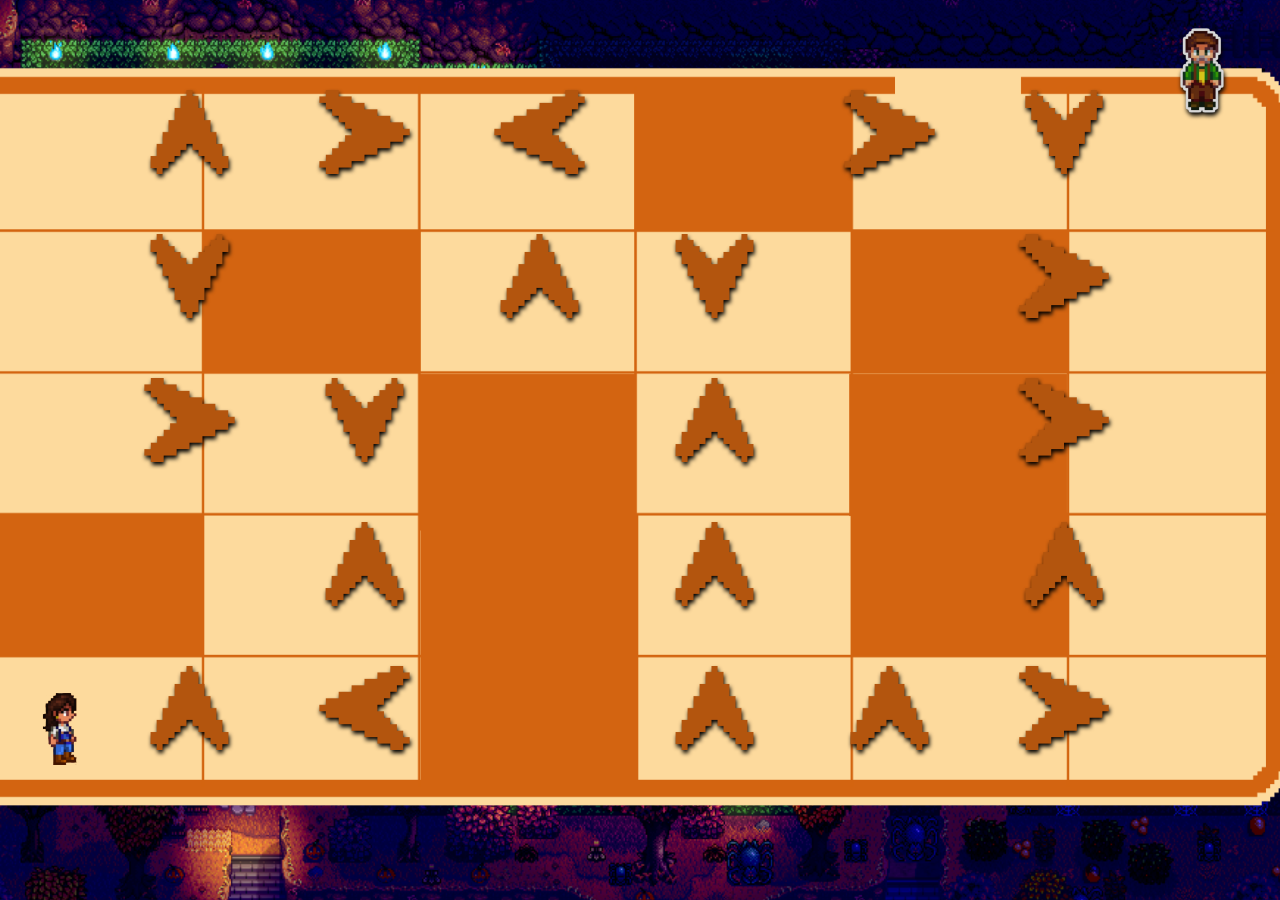
==== 2.html @ ded27cb6 "Initial commit" ====
<!DOCTYPE html>
<html lang="en">
  <head>
    <meta charset="UTF-8" />
    <title>Stardew Valley Fall</title>
    <link rel="stylesheet" href="style2.css" />
  </head>

  <body class="center-content">
    <div class="maze">
      <div class="row">
        <div class="box">
          <img
            class="clickable"
            id="r1c1"
            src="images/up.png"
            onclick="swapElements(this)"
          />
        </div>
        <div class="box">
          <img
            class="clickable"
            id="r1c2"
            src="images/right.png"
            onclick="swapElements(this)"
          />
        </div>
        <div class="box">
          <img
            class="clickable"
            id="r1c3"
            src="images/left.png"
            onclick="swapElements(this)"
          />
        </div>
        <div class="box"></div>
        <div class="box">
          <img
            class="clickable"
            id="r1c5"
            src="images/right.png"
            onclick="swapElements(this)"
          />
        </div>
        <div class="box">
          <img
            class="clickable"
            id="r1c6"
            src="images/down.png"
            onclick="swapElements(this)"
          />
        </div>
      </div>
      <div class="row">
        <div class="box">
          <img
            class="clickable"
            id="r2c1"
            src="images/down.png"
            onclick="swapElements(this)"
          />
        </div>
        <div class="box"></div>
        <div class="box">
          <img
            class="clickable"
            id="r2c3"
            src="images/up.png"
            onclick="swapElements(this)"
          />
        </div>
        <div class="box">
          <img
            class="clickable"
            id="r2c4"
            src="images/down.png"
            onclick="swapElements(this)"
          />
        </div>
        <div class="box"></div>
        <div class="box">
          <img
            class="clickable"
            id="r2c6"
            src="images/right.png"
            onclick="swapElements(this)"
          />
        </div>
      </div>
      <div class="row">
        <div class="box">
          <img
            class="clickable"
            id="r3c1"
            src="images/right.png"
            onclick="swapElements(this)"
          />
        </div>
        <div class="box">
          <img
            class="clickable"
            id="r3c2"
            src="images/down.png"
            onclick="swapElements(this)"
          />
        </div>
        <div class="box"></div>
        <div class="box">
          <img
            class="clickable"
            id="r3c4"
            src="images/up.png"
            onclick="swapElements(this)"
          />
        </div>
        <div class="box"></div>
        <div class="box">
          <img
            class="clickable"
            id="r3c6"
            src="images/right.png"
            onclick="swapElements(this)"
          />
        </div>
      </div>
      <div class="row">
        <div class="box"></div>
        <div class="box">
          <img
            class="clickable"
            id="r4c2"
            src="images/up.png"
            onclick="swapElements(this)"
          />
        </div>
        <div class="box"></div>
        <div class="box">
          <img
            class="clickable"
            id="r4c4"
            src="images/up.png"
            onclick="swapElements(this)"
          />
        </div>
        <div class="box"></div>
        <div class="box">
          <img
            class="clickable"
            id="r4c6"
            src="images/up.png"
            onclick="swapElements(this)"
          />
        </div>
      </div>
      <div class="row">
        <div class="box">
          <img
            class="clickable"
            id="r5c1"
            src="images/up.png"
            onclick="swapElements(this)"
          />
        </div>
        <div class="box">
          <img
            class="clickable"
            id="r5c2"
            src="images/left.png"
            onclick="swapElements(this)"
          />
        </div>
        <div class="box"></div>
        <div class="box">
          <img
            class="clickable"
            id="r5c4"
            src="images/up.png"
            onclick="swapElements(this)"
          />
        </div>
        <div class="box">
          <img
            class="clickable"
            id="r5c5"
            src="images/up.png"
            onclick="swapElements(this)"
          />
        </div>
        <div class="box">
          <img
            class="clickable"
            id="r5c6"
            src="images/right.png"
            onclick="swapElements(this)"
          />
        </div>
      </div>
    </div>
  </div>

 <!-- positioned figures on the page not part of the DOM -->
 <img src="images/right.png" class="spot1 clickable none" id="next" onclick="changeEnd()"/>
 <img src="images/lewis.png" class="hint clickable" onclick="showModal()" />
 <img src="images/farmerback.png" id="farmer2" class="spot2 none" />
 <img src="images/farmerright.png" id="farmer1" class="spot3" />

<!-- this modal is 'fixed' in position so it doesn't affect elements in your DOM -->
<div class="modal center-content" id="myModal">
  <!-- this is the "X" button to close the modal -->
  <span class="close" style="font-size: 50px" onclick="hideModal()"
    >&times;</span
  >
  <!-- this is a new blank canvas for you to build -->
  <div class="modal-content center-content">
    <!-- the content of your modal pop-up! -->
    <img src="images/lewis2.png"/>
  </div>
</div>
  </body>

  <audio src="audio/slide.mp3" type="audio/mp3" id="slide"></audio>
  <script src="script.js"></script>
  <script src="preload.js"></script>

</html>
---- style2.css ----
body {
  display: block;
  height: 100vh;
  width: 100vw;
  margin: 0;
  cursor: url("images/junimo.png"), auto;
  background-image: url("images/outline.png"); /* The image used */
  background-position: center; /* Center the image */
  background-repeat: no-repeat; /* Do not repeat the image */
  background-size: cover; /* Resize the background image to cover the entire container */
}
.maze {
  display: block;
  height: 80%;
  width: 82%;
}
.row {
  display: flex;
  height: 20%;
  width: 100%;
}
.box {
  height: 100%;
  width: 16.6666%;
}
img {
  max-height: 85%;
  max-width: 85%;
  cursor: url("images/junimo.png"), auto;
}

/* control your content */
.center-content {
  justify-content: center;
  align-items: center;
  display: flex;
}
.center-content-bottom {
  justify-content: center;
  align-items: flex-end;
  display: flex;
}
.contain-image {
  max-height: 70%;
  max-width: 70%;
}
/* enhance the UX */
.opaque {
  opacity: 0.3;
  cursor: default;
}

.clickable {
  filter: brightness(85%) drop-shadow(1px 3px 2px);
}
.clickable:hover {
  cursor: pointer;
  filter: brightness(100%) drop-shadow(1px 3px 2px);
}
/* add satisfaction to click */
.clickable:active {
  filter: drop-shadow(0px 0px 3px);
  transform: scale(0.98);
}

.glow {
  filter: brightness(85%);
}
.glow:hover {
  cursor: pointer;
  color: rgb(46, 46, 46);
  text-align: center;
  animation: glow 1s ease-in-out infinite alternate;
}
@-webkit-keyframes glow {
  from {
    text-shadow: 0 0 10px #fff, 0 0 20px #fff, 0 0 30px #fffb00,
      0 0 40px #fffb00, 0 0 50px #fffb00, 0 0 60px #fffb00, 0 0 70px #fffb00;
  }

  to {
    text-shadow: 0 0 20px #fff, 0 0 30px #dce497, 0 0 40px #dce497,
      0 0 50px #dce497, 0 0 60px #dce497, 0 0 70px #dce497, 0 0 80px #dce497;
  }
}

/* colors help visually separate divs */
.black {
  background-color: black;
}
.blood {
  background-color: #2f0000;
}

/* Add a modal pop-up window */
/* https://en.wikipedia.org/wiki/Modal_window */
.modal {
  display: none;
  position: fixed;
  top: 0;
  left: 0;
  z-index: 10;
  width: 100vw;
  height: 100vh;
  background-color: #1c1c1c;
  opacity: 0.95;
}

/* Don't cover the entire screen */
.modal-content {
  width: 80%;
  height: 80%;
  max-height: 100%;
  max-width: 100%;
  opacity: 1;
  margin: 0;
}

/* The Close Button */
.close {
  color: #aaaaaa;
  position: fixed;
  top: 1%;
  right: 1%;
  font-size: 28px;
  font-weight: bold;
}

.close:hover,
.close:focus {
  color: #000;
  text-decoration: none;
  cursor: pointer;
}

.blue {
  background-color: blue;
}

.green {
  cursor: pointer;
  filter: drop-shadow(0px 0px 10px #d36411); /*d36411*/
}

.yellow {
  background-color: yellow;
}

.none {
  display: none;
}

.spot1 {
  position: fixed;
  top: 17%;
  right: 0;
  max-height: 10%;
  max-width: 10%;
}
.hint {
  position: fixed;
  top: 3%;
  right: 0;
  max-height: 12%;
  max-width: 12%;
}
.spot2 {
  position: fixed;
  top: 0;
  right: 25%;
  max-height: 10%;
  max-width: 10%;
}
.spot3 {
  position: fixed;
  top: 77%;
  left: 0;
  max-height: 10%;
  max-width: 10%;
}
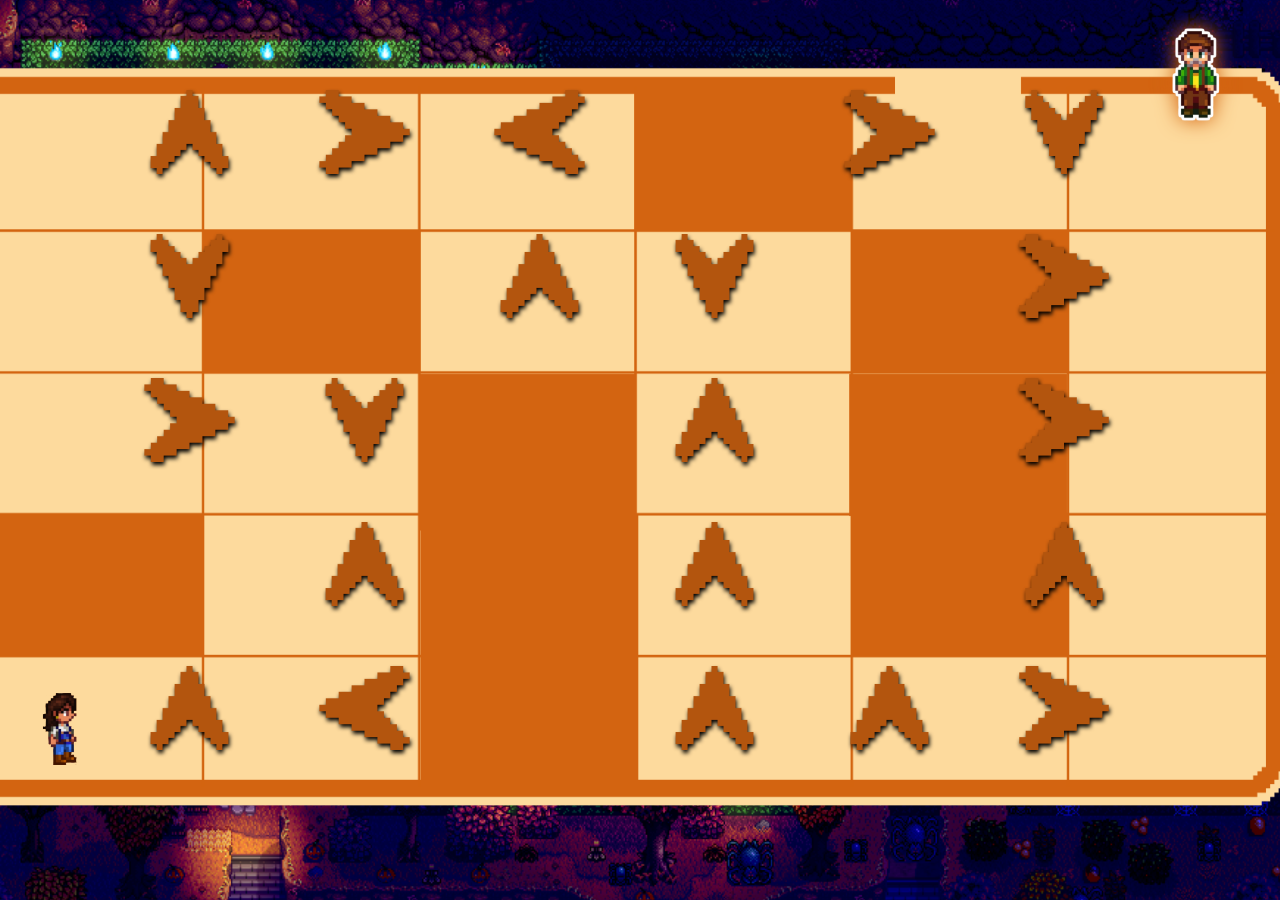
==== commit 0d327279: "Update 2.html" ====
--- a/2.html
+++ b/2.html
@@ -200,7 +200,7 @@
 
  <!-- positioned figures on the page not part of the DOM -->
  <img src="images/right.png" class="spot1 clickable none" id="next" onclick="changeEnd()"/>
- <img src="images/lewis.png" class="hint clickable" onclick="showModal()" />
+ <img src="images/lewis.png" class="hint green clickable" onclick="showModal()" />
  <img src="images/farmerback.png" id="farmer2" class="spot2 none" />
  <img src="images/farmerright.png" id="farmer1" class="spot3" />
 
--- a/style2.css
+++ b/style2.css
@@ -161,8 +161,8 @@
   position: fixed;
   top: 3%;
   right: 0;
-  max-height: 12%;
-  max-width: 12%;
+  max-height: 13%;
+  max-width: 13%;
 }
 .spot2 {
   position: fixed;
